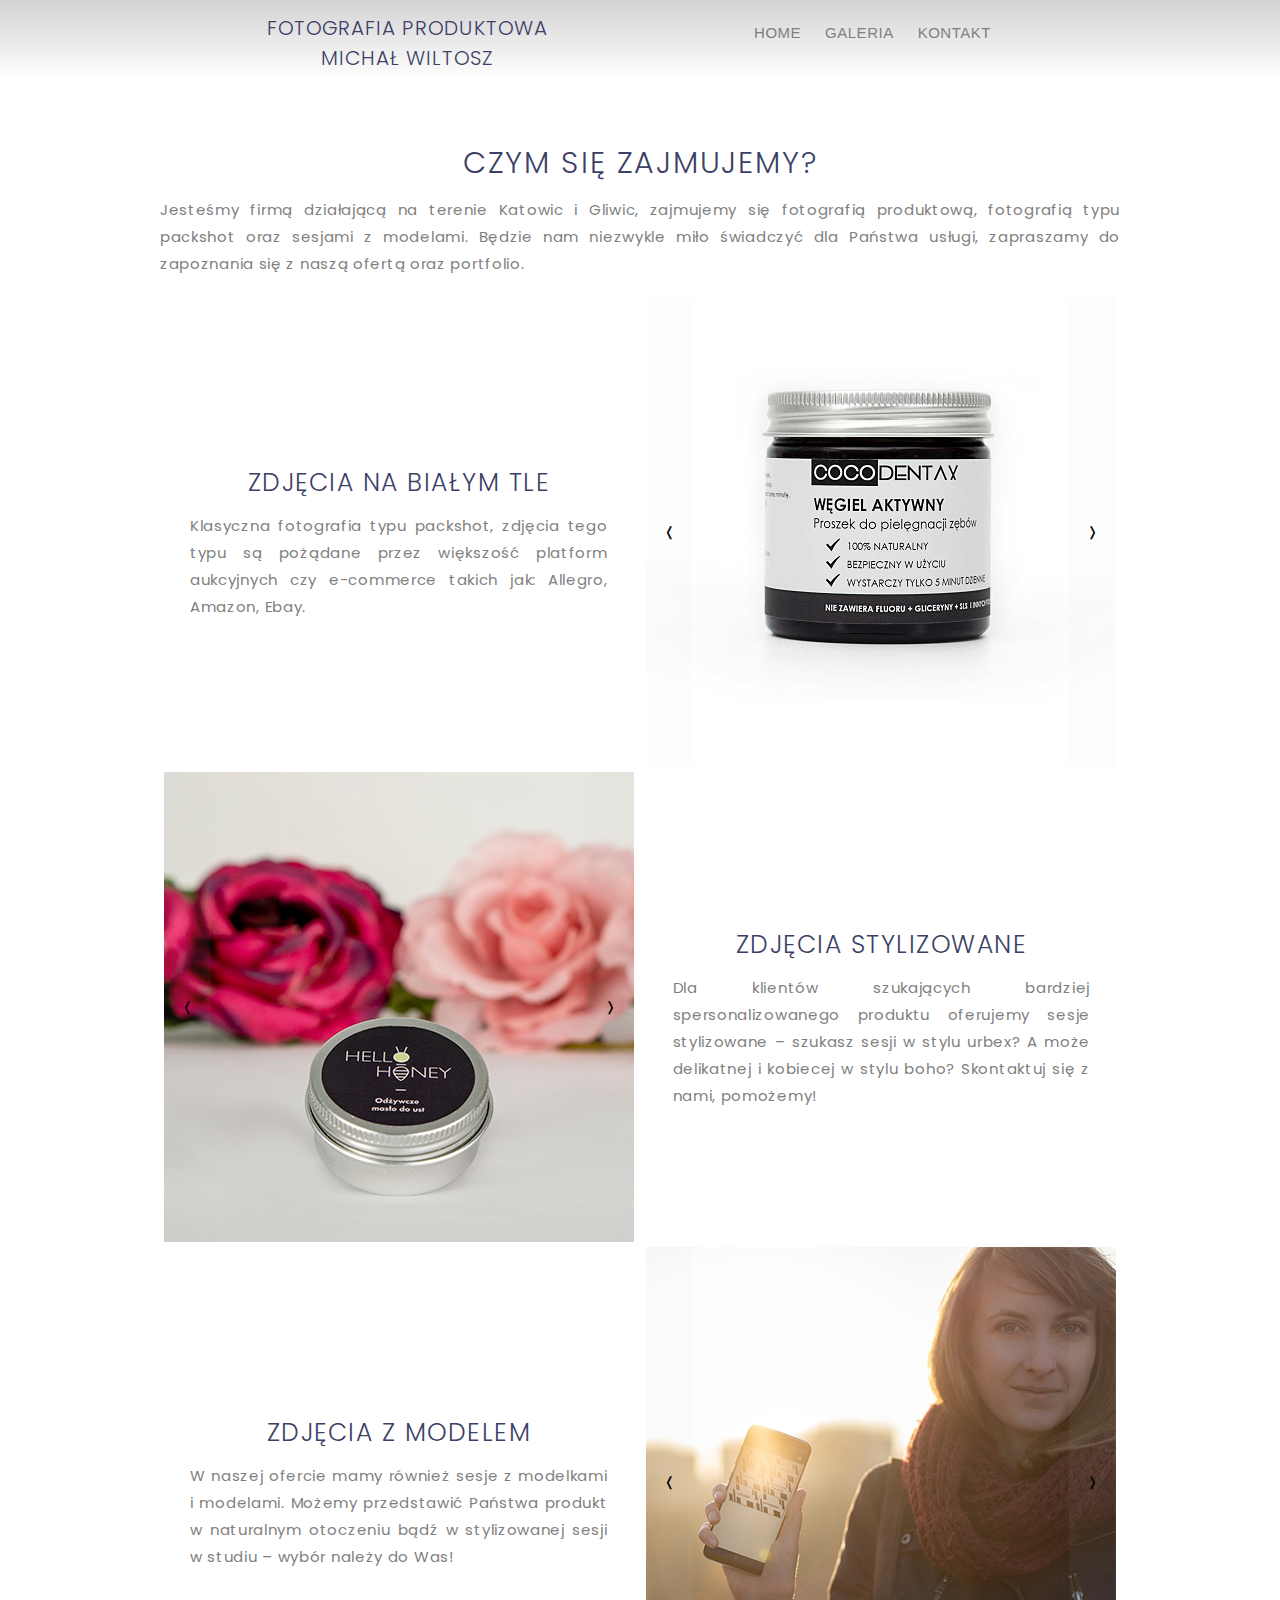
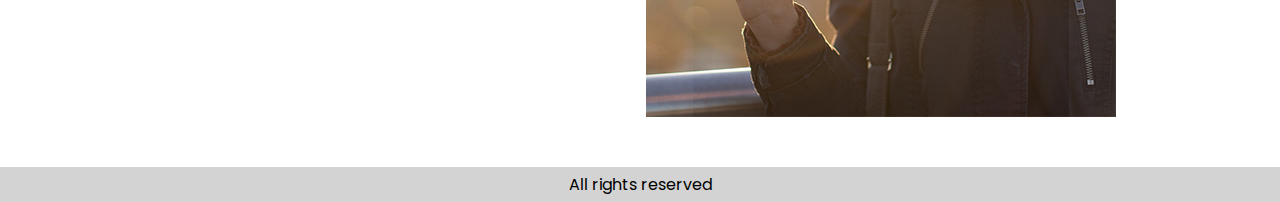
==== index.html @ 12e39aac "added new file paths" ====
<!doctype html>
<html>
  <head>
    <!-- <meta charset="UTF-8" /> -->
    <title>Fotografia produktowa</title>
    <meta charset="UTF-8">
    <meta http-equiv="X-UA-Compatible" content="IE=edge">
    <meta name="viewport" content="width=device-width, initial-scale=1.0">
    <link rel="preconnect" href="https://fonts.gstatic.com">
    <link href="https://fonts.googleapis.com/css2?family=Poppins:wght@100;200;300&display=swap" rel="stylesheet">
    <link rel="stylesheet" href="style/style.css">
    <script src="JavaScript/insert_images.js"></script>
    <script src="JavaScript/animation.js"></script>
  </head>

  <body>
    <section class="top">
      <section class="grid_top">
        <header>
          <h1>Fotografia produktowa<br>Michał Wiltosz</h1>
        </header>

        <nav>
          <ul>
            <li><a href="index.html" class="preload" id="animation1">Home</a></li>
            <li><a href="gallery.html" class="preload" id="animation2">Galeria</a></li>
            <li><a href="contact.html" class="preload" id="animation3">Kontakt</a></li>
          </ul>
        </nav>
      </section>
    </section>

    <section class="wrapper">
      <section class="about_us">
        <h2>Czym się zajmujemy?</h2>
        <p>Jesteśmy firmą działającą na terenie Katowic i Gliwic, zajmujemy się fotografią produktową, fotografią typu packshot oraz sesjami z modelami. Będzie nam niezwykle miło świadczyć dla Państwa usługi, zapraszamy do zapoznania się z naszą ofertą oraz portfolio.</p>
      </section>

      <section class="grid">

        <div class="item1">
          <h3>zdjęcia na białym tle</h3>
          <p>Klasyczna fotografia typu packshot, zdjęcia tego typu są pożądane przez większość platform aukcyjnych czy e-commerce takich jak: Allegro, Amazon, Ebay.</p>
        </div>

        <div id="gallery_wrap1"  class="item2">
          <div id="gallery_white">
            <img src="assets/img1.jpg" alt="img1" onload="gallery('white')" id="images_white">
          </div>
          <button class="prev" onclick="prev('white')">&#10092</button>
          <button class="next" onclick="next('white')">&#10093</button>
        </div>

        <div  class="item3">
          <h3>zdjęcia stylizowane</h3>
          <p>Dla klientów szukających bardziej spersonalizowanego produktu oferujemy sesje stylizowane – szukasz sesji w stylu urbex? A może delikatnej i kobiecej w stylu boho? Skontaktuj się z nami, pomożemy!</p>
        </div>

        <div id="gallery_wrap2" class="item4">
          <div id="gallery_stylized">
            <img src="assets/img2.jpg" alt="img2" onload="gallery('stylized')" id="images_stylized">
          </div>
          <button class="prev" onclick="prev('stylized')">&#10092</button>
          <button class="next" onclick="next('stylized')">&#10093</button>
        </div>
      
        <div class="item5">
          <h3>zdjęcia z modelem</h3>
          <p>W naszej ofercie mamy również sesje z modelkami i modelami. Możemy przedstawić Państwa produkt w naturalnym otoczeniu bądź w stylizowanej sesji w studiu – wybór należy do Was!</p>
        </div>

        <div id="gallery_wrap3" class="item6">
          <div id="gallery_model">
            <img src="assets/img3.jpg" alt="img3" onload="gallery('model')" id="images_model">
          </div>
          <button class="prev" onclick="prev('model')">&#10092</button>
          <button class="next" onclick="next('model')">&#10093</button>
        </div>

      </section>
  </section>
    <footer>
			<p>All rights reserved</p>
		</footer>
    <script src="JavaScript/gallery.js"></script>
  </body>

</html>
---- style/style.css ----
* {
  font-family: 'Poppins', sans-serif;
  box-sizing: border-box;
  padding: 0;
  margin: 0;
}

/* TOP WITH NAVIGATION */

a.preload {
animation-duration: 0s !important;
-webkit-animation-duration: 0s !important;
transition:background-color 0s, opacity 0s, color 0s, width 0s, height 0s, padding 0s, margin 0s !important;}

body {
  width: 100%;
}

.top {
  background-image: linear-gradient(lightgrey, transparent 100%);
  height: 120px;
  width: 100%;
}

header {
  width: 100%;
}

header h1 {
  padding: 10px 20px 10px 20px;
  color: #3C3F66;
  text-transform: uppercase;
  letter-spacing: 1px;
  font-weight: 300;
  text-align: center;
}

nav ul {
  list-style-type: none;
  margin: auto;
  padding: 10px;
  text-align: center;
}

nav li {
  display: inline;
  padding: 0 10px;
  }

nav:hover {
  cursor: pointer;
}

nav a {
  text-decoration: none;
  font-size: 20px;
  font-family: "Arial";
  font-size: 15px;
  text-transform: uppercase;
  letter-spacing: 0.5px;
  color: grey;
}

nav a:hover {
  color: #3C3F66;
  border-bottom: 2px solid rgb(179, 175, 182);
  /*transition: border-bottom .5s ease;*/
  animation: nav_animation 0.5s ease;

}

a {
  animation: nav_animation_reverse 0.5s ease;
}

@keyframes nav_animation {
  from {border-bottom: solid 2px rgba(179, 175, 182, 0);
        padding-bottom: 5px;
  }
  to {border-bottom: solid 2px rgba(179, 175, 182, 1);
      padding-bottom: 0px;
  }
}

@keyframes nav_animation_reverse {
  from {border-bottom: solid 2px rgba(179, 175, 182, 1);
        padding-bottom: 0px;
  }
  to {border-bottom: solid 2px rgba(179, 175, 182, 0);
      padding-bottom: 5px;
  }
}

/* CONTENT */

/* OPISY */

.wrapper {
  width: 95vw;
  margin: auto;
}

section.about_us {
  width: 100%;
  padding-bottom: 20px;
  margin-top: 0px;
}

section.about_us h2 {
  font-size: 20px;
  font-weight: 300;
  color: #3C3F66;
  text-transform: uppercase;
  letter-spacing: 1.5px;
  text-align: center;
  padding-top: 20px;
}

section.about_us p,
section.grid p {
  font-size: 13px;
  color: grey;
  text-align: center;
  padding: 0;
  margin: auto;
  width: 100%;
  letter-spacing: 0.7px;
  line-height: 1.8;
  vertical-align: middle;
}

.grid {
  display: grid;
  grid-template-columns: 1fr;
  grid-gap: 5px 5px;
  margin: auto;
}

section.grid h3 {
  font-size: 20px;
  font-weight: 300;
  color: #3C3F66;
  text-transform: uppercase;
  letter-spacing: 1.5px;
  text-align: center;
  margin: 0;
  padding: 20px 0 10px 0;
}



/* ZDJECIA */


section.grid img {
  max-width: 100%;
  display: block;
  margin: auto;
}


#gallery_wrap1,
#gallery_wrap2,
#gallery_wrap3 {
  position: relative;
}

/* #buttons1,
#buttons2,
#buttons3 {
  position: absolute;
  top: 0;
  left: 0;
} */

/* nie ma takiej klasy */
/* .buttons {
  position: absolute;
  height: 363.83px;
} */

/* .prev, .next {
  display: block;
  position: absolute;
  top:185px;
  cursor: pointer;
  width: 30px;
  height: 50px;
  margin: auto;
  text-align: center;
  padding-top: 30px;
  transition: background-color 0.6s ease;
} */
.prev, .next {
  position: absolute;
  height: 100%;
  width: 10%;
  top: 0;
  cursor: pointer;
  border: none;
  background-color: rgba(225, 225, 208, 0.05);
  transition: 0.6s ease;
  
}

.next {
  right: 0;
}

.prev {
  left: 0;
}

.prev:hover, .next:hover {
  background-color: rgba(225, 225, 208, 0.5);
}

footer {
  height: 35px;
  margin-top:50px;
  text-align: center;
  background-color: lightgrey;
}

footer p {
  padding-top: 5px;
}



/* ---media queries--- */


@media (min-width: 540px) {
  
  header h1 {
    font-size: 20px;
  }
  
  .wrapper {
    width: 85vw;
  }

}

@media (min-width: 768px) {

 section.about_us h2 {
   margin-bottom: 10px;
 }

}


@media (min-width: 992px) {

  .top {
    height: 80px;
  }

  .grid_top {
    margin: auto;
    display: grid;
    grid-template-columns: 450px 450px;
    max-width: 915px;
    grid-column-gap: 15px;
    padding-top: 10px;
  }

  .top h1 {
    padding: 3px 0 10px;
  }


  .wrapper {
    width: 75vw;
  }

  section.about_us {
    margin-top: -20px;
  }

  section.about_us h2 {
    font-size: 30px;
    margin-top: 60px;
    letter-spacing: 2px;
  }

  section.about_us p,
  section.grid p {
    font-size: 15px;
    text-align: justify;
  }

  .item1 {grid-area: one; }
  .item2 {grid-area: two; }
  .item3 {grid-area: three; }
  .item4 {grid-area: four; }
  .item5 {grid-area: five; }
  .item6 {grid-area: six; }

  .grid {
    grid-template-areas: 
    'one two'
    'four three'
    'five six';
    display: grid;
    grid-template-columns: 1fr 1fr;
    grid-gap: 5px 5px;
  }

  section.grid h3 {
    font-size: 25px;
  }

  div {
    margin: auto;
  }

  .item1, .item3, .item5 {
    padding: 30px;
  }
}

/* key frames */
@keyframes animation {
  from {opacity: 1;}
  to {opacity: 0;}
}

.animation {
  animation: animation 5s; /*oryginalnie 1.5s*/
  opacity: 0;
}

@keyframes animation2 {
  from {opacity: 0;}
  to {opacity: 1;}
}

.animation2 {
  animation: animation2 5s;/*oryginalnie 2s*/
}

#remove {
  position: absolute;
  top: 0;
  left: 0;
}
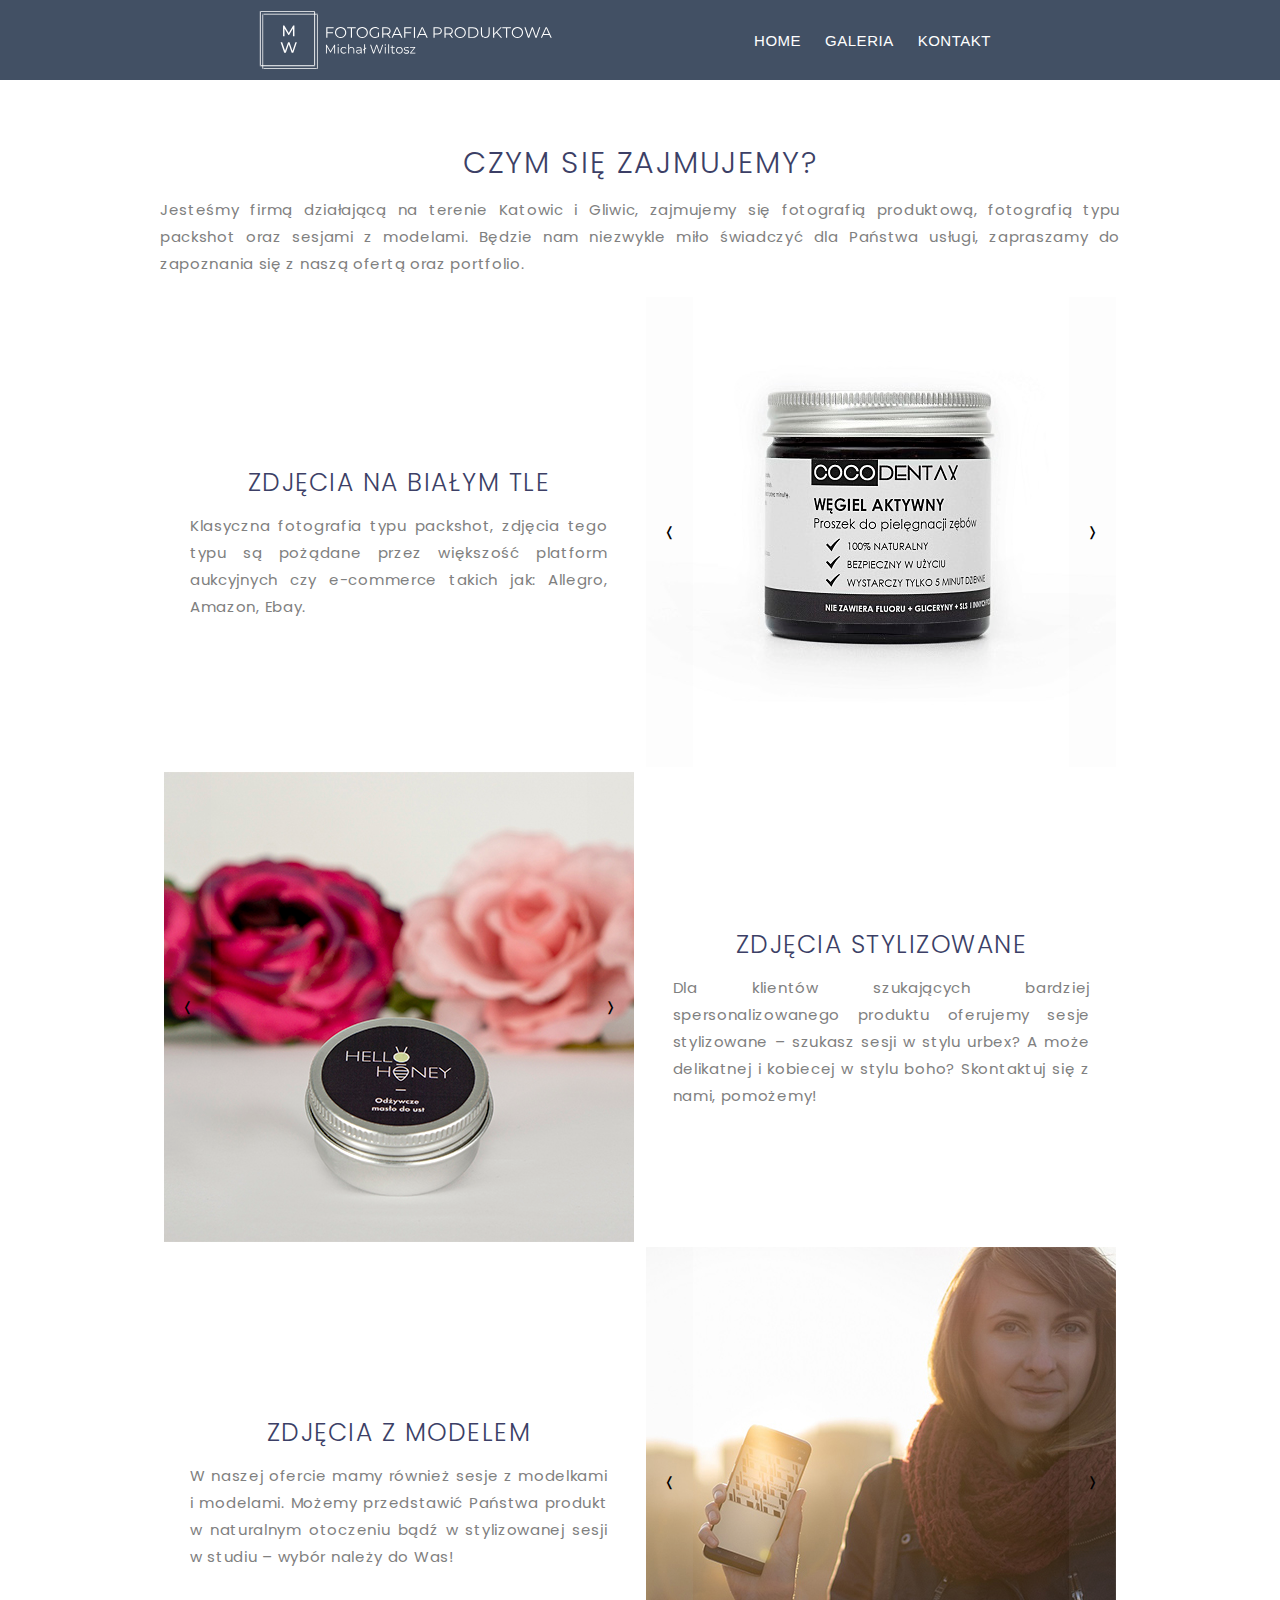
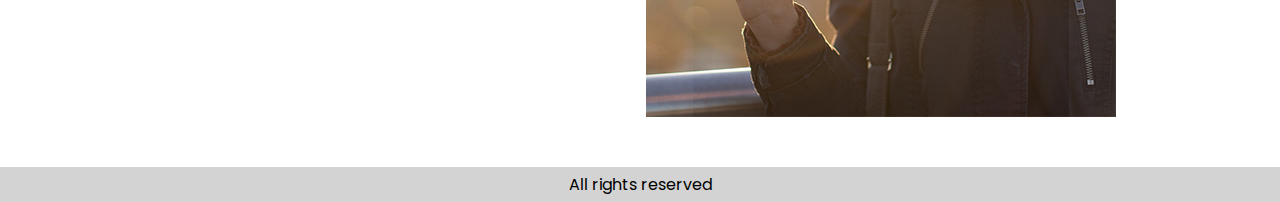
==== commit 3a9563d3: "added new navigation styles with logo" ====
--- a/index.html
+++ b/index.html
@@ -8,7 +8,10 @@
     <meta name="viewport" content="width=device-width, initial-scale=1.0">
     <link rel="preconnect" href="https://fonts.gstatic.com">
     <link href="https://fonts.googleapis.com/css2?family=Poppins:wght@100;200;300&display=swap" rel="stylesheet">
+    
     <link rel="stylesheet" href="style/style.css">
+    <link rel="stylesheet" href="style/navigation.css">
+
     <script src="JavaScript/insert_images.js"></script>
     <script src="JavaScript/animation.js"></script>
   </head>
@@ -17,7 +20,7 @@
     <section class="top">
       <section class="grid_top">
         <header>
-          <h1>Fotografia produktowa<br>Michał Wiltosz</h1>
+          <img src="assets/logo/logo2.svg" alt="logo">
         </header>
 
         <nav>
@@ -45,7 +48,7 @@
 
         <div id="gallery_wrap1"  class="item2">
           <div id="gallery_white">
-            <img src="assets/img1.jpg" alt="img1" onload="gallery('white')" id="images_white">
+            <img src="assets/home/white/img1.jpg" alt="img1" onload="gallery('white')" id="images_white">
           </div>
           <button class="prev" onclick="prev('white')">&#10092</button>
           <button class="next" onclick="next('white')">&#10093</button>
@@ -58,7 +61,7 @@
 
         <div id="gallery_wrap2" class="item4">
           <div id="gallery_stylized">
-            <img src="assets/img2.jpg" alt="img2" onload="gallery('stylized')" id="images_stylized">
+            <img src="assets/home/stylized/img1.jpg" alt="img2" onload="gallery('stylized')" id="images_stylized">
           </div>
           <button class="prev" onclick="prev('stylized')">&#10092</button>
           <button class="next" onclick="next('stylized')">&#10093</button>
@@ -71,7 +74,7 @@
 
         <div id="gallery_wrap3" class="item6">
           <div id="gallery_model">
-            <img src="assets/img3.jpg" alt="img3" onload="gallery('model')" id="images_model">
+            <img src="assets/home/model/img1.jpg" alt="img3" onload="gallery('model')" id="images_model">
           </div>
           <button class="prev" onclick="prev('model')">&#10092</button>
           <button class="next" onclick="next('model')">&#10093</button>
--- a/style/style.css
+++ b/style/style.css
@@ -5,90 +5,8 @@
   margin: 0;
 }
 
-/* TOP WITH NAVIGATION */
-
-a.preload {
-animation-duration: 0s !important;
--webkit-animation-duration: 0s !important;
-transition:background-color 0s, opacity 0s, color 0s, width 0s, height 0s, padding 0s, margin 0s !important;}
-
 body {
   width: 100%;
-}
-
-.top {
-  background-image: linear-gradient(lightgrey, transparent 100%);
-  height: 120px;
-  width: 100%;
-}
-
-header {
-  width: 100%;
-}
-
-header h1 {
-  padding: 10px 20px 10px 20px;
-  color: #3C3F66;
-  text-transform: uppercase;
-  letter-spacing: 1px;
-  font-weight: 300;
-  text-align: center;
-}
-
-nav ul {
-  list-style-type: none;
-  margin: auto;
-  padding: 10px;
-  text-align: center;
-}
-
-nav li {
-  display: inline;
-  padding: 0 10px;
-  }
-
-nav:hover {
-  cursor: pointer;
-}
-
-nav a {
-  text-decoration: none;
-  font-size: 20px;
-  font-family: "Arial";
-  font-size: 15px;
-  text-transform: uppercase;
-  letter-spacing: 0.5px;
-  color: grey;
-}
-
-nav a:hover {
-  color: #3C3F66;
-  border-bottom: 2px solid rgb(179, 175, 182);
-  /*transition: border-bottom .5s ease;*/
-  animation: nav_animation 0.5s ease;
-
-}
-
-a {
-  animation: nav_animation_reverse 0.5s ease;
-}
-
-@keyframes nav_animation {
-  from {border-bottom: solid 2px rgba(179, 175, 182, 0);
-        padding-bottom: 5px;
-  }
-  to {border-bottom: solid 2px rgba(179, 175, 182, 1);
-      padding-bottom: 0px;
-  }
-}
-
-@keyframes nav_animation_reverse {
-  from {border-bottom: solid 2px rgba(179, 175, 182, 1);
-        padding-bottom: 0px;
-  }
-  to {border-bottom: solid 2px rgba(179, 175, 182, 0);
-      padding-bottom: 5px;
-  }
 }
 
 /* CONTENT */
@@ -165,32 +83,6 @@
   position: relative;
 }
 
-/* #buttons1,
-#buttons2,
-#buttons3 {
-  position: absolute;
-  top: 0;
-  left: 0;
-} */
-
-/* nie ma takiej klasy */
-/* .buttons {
-  position: absolute;
-  height: 363.83px;
-} */
-
-/* .prev, .next {
-  display: block;
-  position: absolute;
-  top:185px;
-  cursor: pointer;
-  width: 30px;
-  height: 50px;
-  margin: auto;
-  text-align: center;
-  padding-top: 30px;
-  transition: background-color 0.6s ease;
-} */
 .prev, .next {
   position: absolute;
   height: 100%;
@@ -233,19 +125,16 @@
 
 @media (min-width: 540px) {
   
-  header h1 {
-    font-size: 20px;
-  }
-  
   .wrapper {
     width: 85vw;
   }
 
+
 }
 
 @media (min-width: 768px) {
 
- section.about_us h2 {
+  section.about_us h2 {
    margin-bottom: 10px;
  }
 
@@ -253,24 +142,6 @@
 
 
 @media (min-width: 992px) {
-
-  .top {
-    height: 80px;
-  }
-
-  .grid_top {
-    margin: auto;
-    display: grid;
-    grid-template-columns: 450px 450px;
-    max-width: 915px;
-    grid-column-gap: 15px;
-    padding-top: 10px;
-  }
-
-  .top h1 {
-    padding: 3px 0 10px;
-  }
-
 
   .wrapper {
     width: 75vw;
@@ -322,25 +193,6 @@
   }
 }
 
-/* key frames */
-@keyframes animation {
-  from {opacity: 1;}
-  to {opacity: 0;}
-}
-
-.animation {
-  animation: animation 5s; /*oryginalnie 1.5s*/
-  opacity: 0;
-}
-
-@keyframes animation2 {
-  from {opacity: 0;}
-  to {opacity: 1;}
-}
-
-.animation2 {
-  animation: animation2 5s;/*oryginalnie 2s*/
-}
 
 #remove {
   position: absolute;
--- a/style/navigation.css
+++ b/style/navigation.css
@@ -0,0 +1,149 @@
+a.preload {
+    animation-duration: 0s !important;
+    -webkit-animation-duration: 0s !important;
+    transition:background-color 0s, opacity 0s, color 0s, width 0s, height 0s, padding 0s, margin 0s !important;}
+
+.top {
+    background-color: rgb(66, 80, 100);
+    width: 100%;
+    color: white;
+}
+
+header {
+    width: 100%;    
+}
+
+header img {
+    width: 80%;
+    max-width: 300px;
+    display: block;
+    margin: auto;
+    padding-top: 10px;
+}
+
+header h1 {
+    padding: 10px 20px 10px 20px;
+    color: #3C3F66;
+    text-transform: uppercase;
+    letter-spacing: 1px;
+    font-weight: 300;
+    text-align: center;
+}
+
+nav ul {
+    list-style-type: none;
+    margin: auto;
+    padding: 10px;
+    text-align: center;
+}
+
+nav li {
+    display: inline;
+    padding: 0 10px;
+}
+
+nav:hover {
+    cursor: pointer;
+}
+
+nav a {
+    text-decoration: none;
+    font-size: 20px;
+    font-family: "Arial";
+    font-size: 15px;
+    text-transform: uppercase;
+    letter-spacing: 0.5px;
+    color: white;
+}
+
+nav a:hover {
+    color: rgb(255, 255, 255, 0.8);
+    border-bottom: 2px solid rgb(179, 175, 182);
+    animation: nav_animation 0.5s ease;
+}
+
+a {
+    animation: nav_animation_reverse 0.5s ease;
+}
+
+@keyframes nav_animation {
+    from {border-bottom: solid 2px rgba(179, 175, 182, 0);
+    padding-bottom: 5px;
+    }
+    to {border-bottom: solid 2px rgba(179, 175, 182, 1);
+    padding-bottom: 0px;
+    }
+}
+
+@keyframes nav_animation_reverse {
+    from {border-bottom: solid 2px rgba(179, 175, 182, 1);
+    padding-bottom: 0px;
+    }
+    to {border-bottom: solid 2px rgba(179, 175, 182, 0);
+    padding-bottom: 5px;
+    }
+}
+
+@media (min-width: 540px) {
+
+    header h1 {
+        font-size: 20px;
+    }      
+}
+
+@media (min-width: 768px) {
+
+    .grid_top {
+        margin: auto;
+        padding-bottom: 10px;
+        display: grid;
+        grid-template-columns: 1fr 1fr;
+        max-width: 915px;
+        grid-column-gap: 15px;
+        padding-top: 10px;
+        align-items: center;
+        justify-items: center;
+    }
+
+    header img {
+        padding-top: 0;
+    }
+}
+
+@media (min-width: 992px) {
+
+    .top {
+        height: 80px;
+    }
+
+    .grid_top {
+        max-width: 915px;
+        padding-top: 10px;
+    }
+
+    .top h1 {
+        padding: 3px 0 10px;
+    }
+
+}
+
+/* key frames */
+
+@keyframes animation {
+    from {opacity: 1;}
+    to {opacity: 0;}
+  }
+  
+.animation {
+    animation: animation 5s; /*oryginalnie 1.5s*/
+    opacity: 0;
+}
+  
+@keyframes animation2 {
+    from {opacity: 0;}
+    to {opacity: 1;}
+}
+  
+.animation2 {
+    animation: animation2 5s;/*oryginalnie 2s*/
+}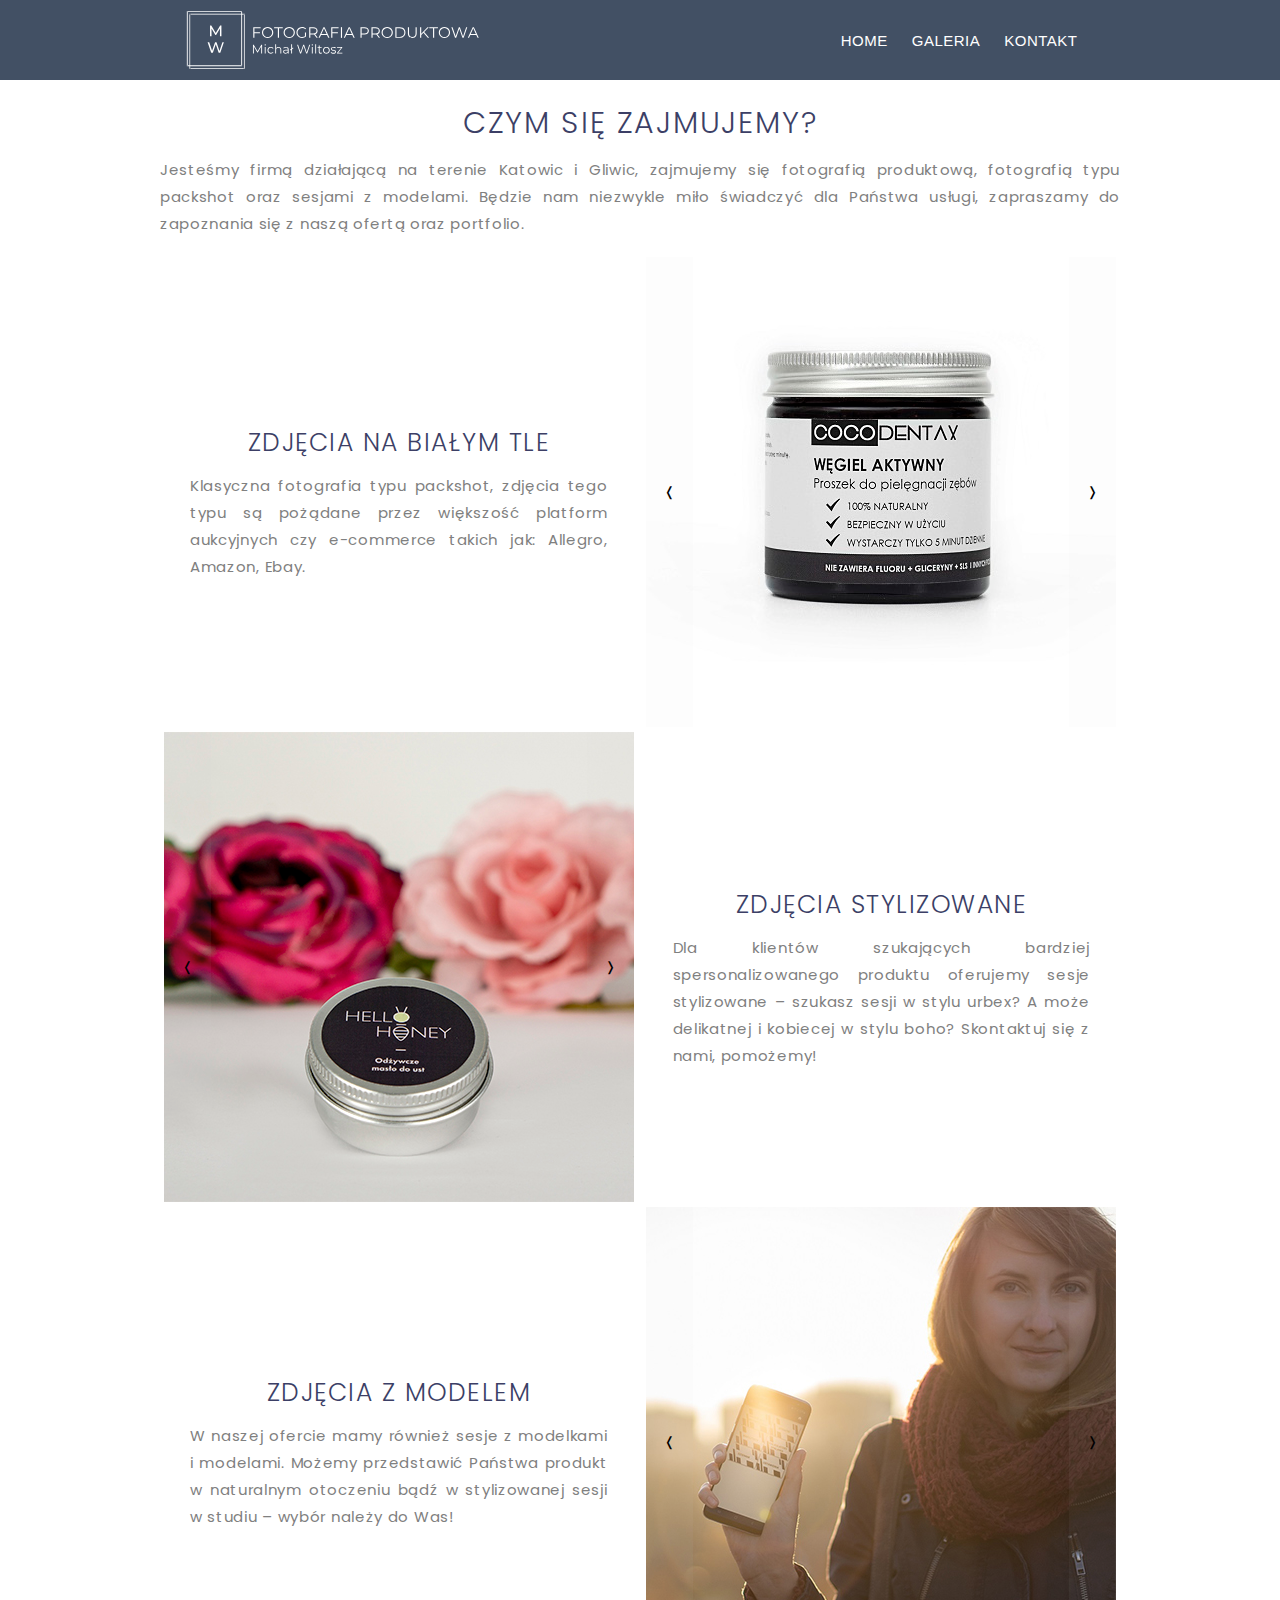
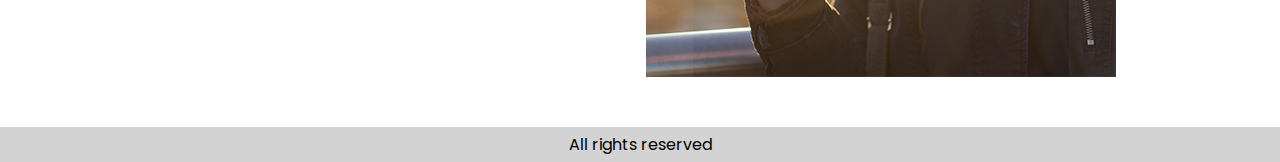
==== commit ecced65a: "added changes to heaer and navigation" ====
--- a/index.html
+++ b/index.html
@@ -20,7 +20,7 @@
     <section class="top">
       <section class="grid_top">
         <header>
-          <img src="assets/logo/logo2.svg" alt="logo">
+          <a href="index.html"><img src="assets/logo/logo2.svg" alt="logo"></a>
         </header>
 
         <nav>
--- a/style/style.css
+++ b/style/style.css
@@ -14,8 +14,8 @@
 /* OPISY */
 
 .wrapper {
+  margin: 100px auto 0;
   width: 95vw;
-  margin: auto;
 }
 
 section.about_us {
--- a/style/navigation.css
+++ b/style/navigation.css
@@ -4,6 +4,10 @@
     transition:background-color 0s, opacity 0s, color 0s, width 0s, height 0s, padding 0s, margin 0s !important;}
 
 .top {
+    position: fixed;
+    left: 0;
+    top: 0;
+    z-index: 1;
     background-color: rgb(66, 80, 100);
     width: 100%;
     color: white;
@@ -117,8 +121,16 @@
     }
 
     .grid_top {
-        max-width: 915px;
+        width: 75vw;
         padding-top: 10px;
+    }
+
+    header img {
+        margin-left: 2px;
+    }
+
+    nav {
+        justify-self: end;
     }
 
     .top h1 {
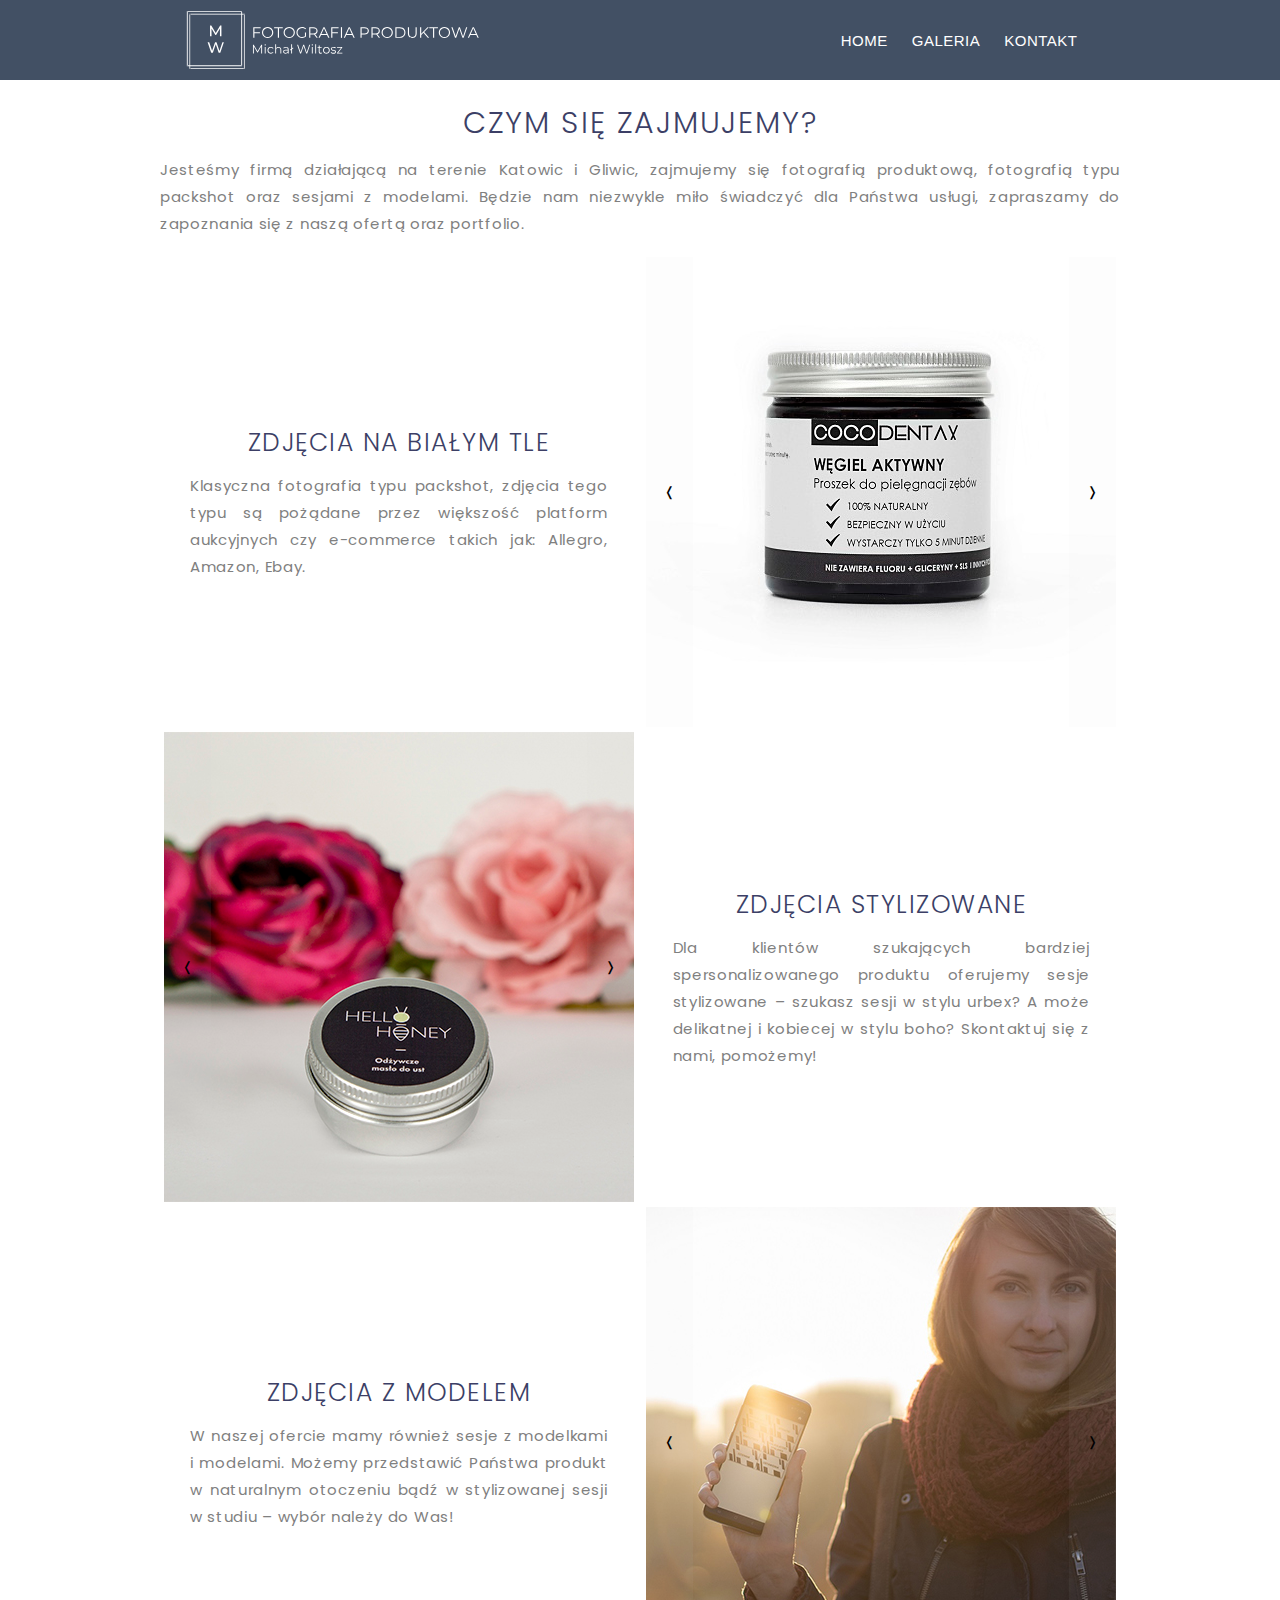
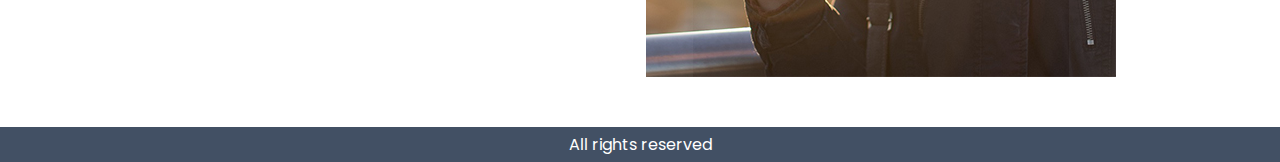
==== commit a47dcf6c: "added same footer styles to all pages" ====
--- a/index.html
+++ b/index.html
@@ -11,6 +11,7 @@
     
     <link rel="stylesheet" href="style/style.css">
     <link rel="stylesheet" href="style/navigation.css">
+    <link rel="stylesheet" href="style/footer.css">
 
     <script src="JavaScript/insert_images.js"></script>
     <script src="JavaScript/animation.js"></script>
--- a/style/style.css
+++ b/style/style.css
@@ -107,18 +107,6 @@
   background-color: rgba(225, 225, 208, 0.5);
 }
 
-footer {
-  height: 35px;
-  margin-top:50px;
-  text-align: center;
-  background-color: lightgrey;
-}
-
-footer p {
-  padding-top: 5px;
-}
-
-
 
 /* ---media queries--- */
 
--- a/style/footer.css
+++ b/style/footer.css
@@ -0,0 +1,11 @@
+footer {
+    height: 35px;
+    margin-top:50px;
+    text-align: center;
+    background-color: rgb(66, 80, 100);
+    color: white;
+  }
+
+footer p {
+    padding-top: 5px;
+  }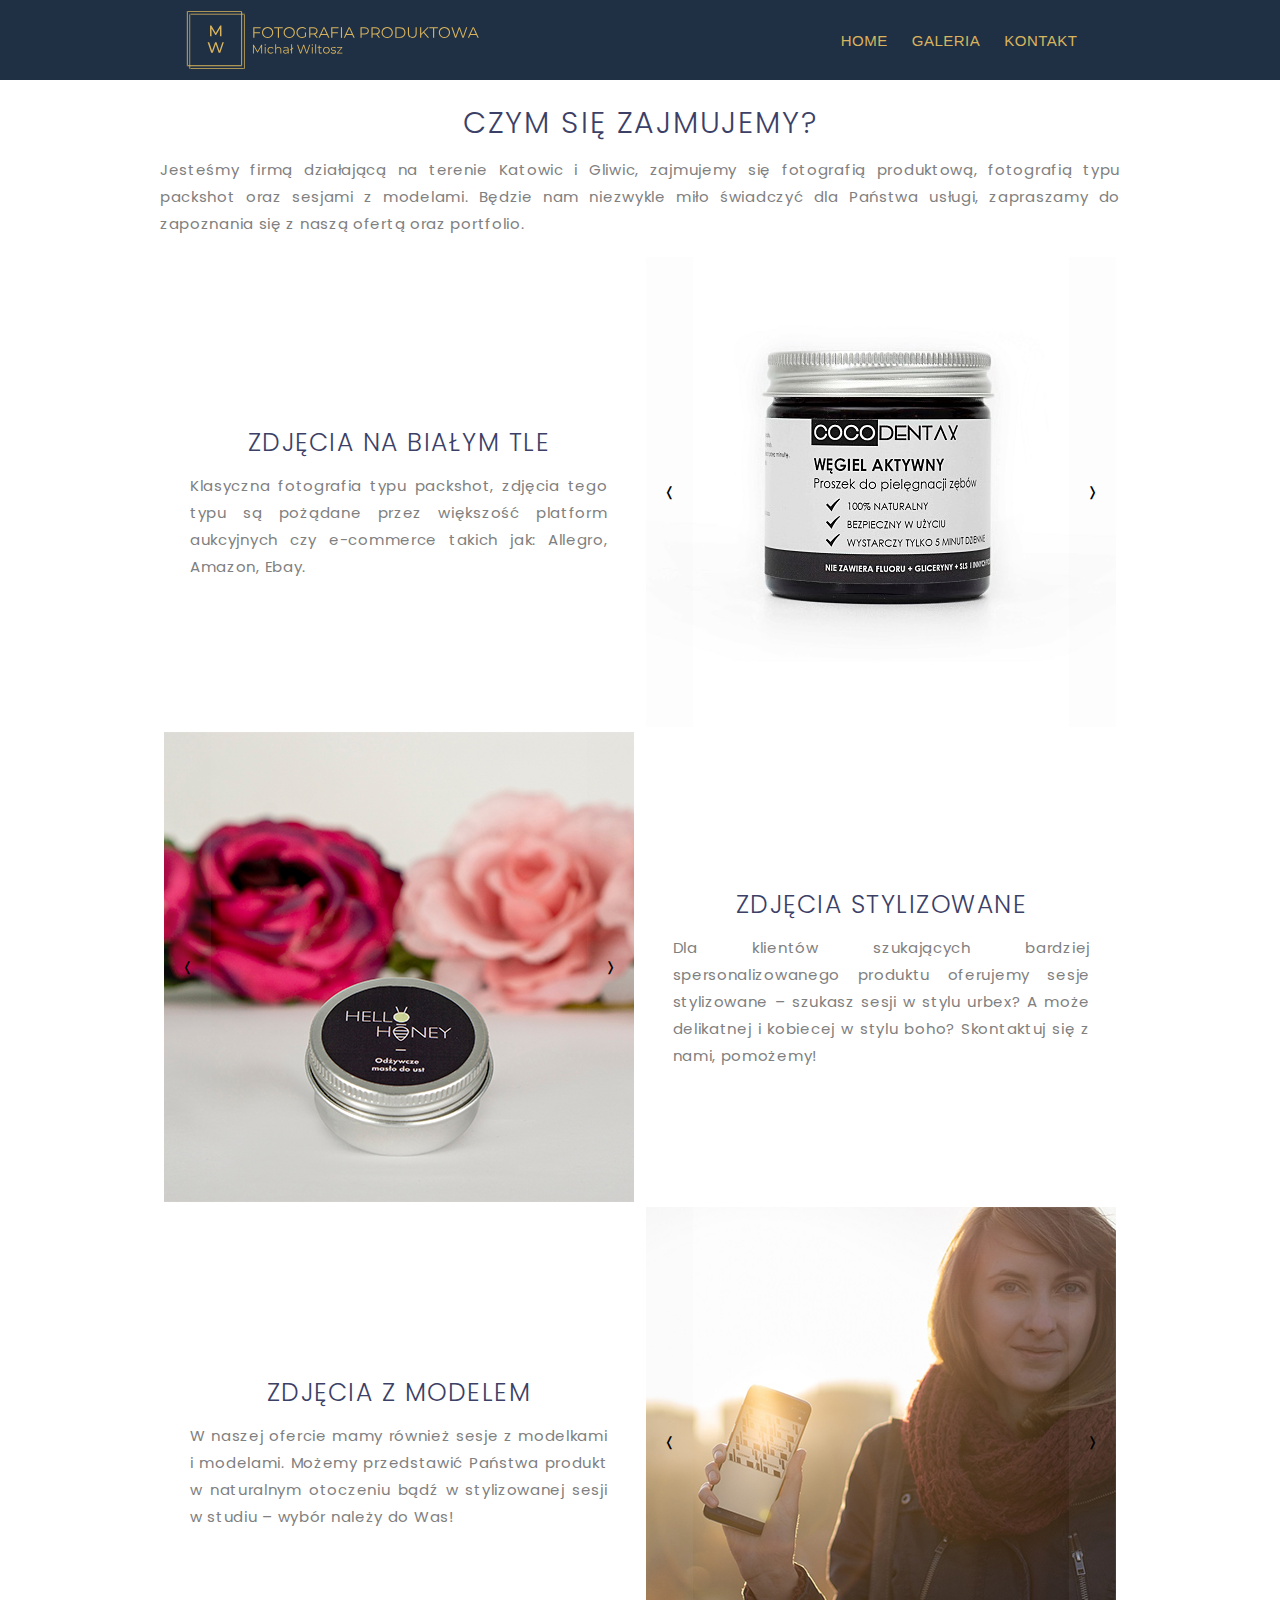
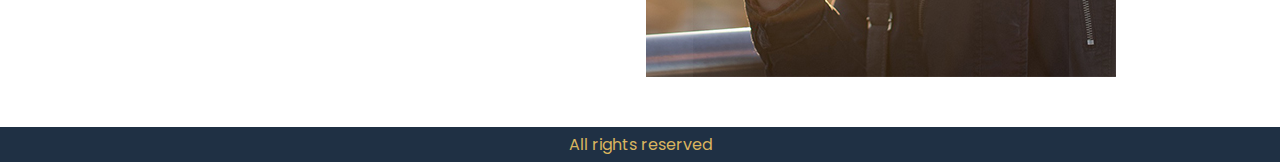
==== commit ca3e7a49: "added new colors to nav and footer" ====
--- a/index.html
+++ b/index.html
@@ -21,7 +21,7 @@
     <section class="top">
       <section class="grid_top">
         <header>
-          <a href="index.html"><img src="assets/logo/logo2.svg" alt="logo"></a>
+          <a href="index.html"><img src="assets/logo/logo_gold.svg" alt="logo"></a>
         </header>
 
         <nav>
--- a/style/navigation.css
+++ b/style/navigation.css
@@ -8,9 +8,9 @@
     left: 0;
     top: 0;
     z-index: 1;
-    background-color: rgb(66, 80, 100);
+    background-color: #1F3044;
     width: 100%;
-    color: white;
+    color: #D9B45E;
 }
 
 header {
@@ -57,12 +57,12 @@
     font-size: 15px;
     text-transform: uppercase;
     letter-spacing: 0.5px;
-    color: white;
+    color: #d9b45e;
 }
 
 nav a:hover {
-    color: rgb(255, 255, 255, 0.8);
-    border-bottom: 2px solid rgb(179, 175, 182);
+    color: #d9b45ea4;
+    border-bottom: 2px solid rgba(217, 180, 94, .8);
     animation: nav_animation 0.5s ease;
 }
 
@@ -71,19 +71,19 @@
 }
 
 @keyframes nav_animation {
-    from {border-bottom: solid 2px rgba(179, 175, 182, 0);
+    from {border-bottom: solid 2px rgba(217, 180, 94, 0);
     padding-bottom: 5px;
     }
-    to {border-bottom: solid 2px rgba(179, 175, 182, 1);
+    to {border-bottom: solid 2px rgba(217, 180, 94, .8);
     padding-bottom: 0px;
     }
 }
 
 @keyframes nav_animation_reverse {
-    from {border-bottom: solid 2px rgba(179, 175, 182, 1);
+    from {border-bottom: solid 2px rgba(217, 180, 94, .8);
     padding-bottom: 0px;
     }
-    to {border-bottom: solid 2px rgba(179, 175, 182, 0);
+    to {border-bottom: solid 2px rgba(217, 180, 94, 0);
     padding-bottom: 5px;
     }
 }
--- a/style/footer.css
+++ b/style/footer.css
@@ -2,8 +2,8 @@
     height: 35px;
     margin-top:50px;
     text-align: center;
-    background-color: rgb(66, 80, 100);
-    color: white;
+    background-color: #1F3044;
+    color: #d9b45e;;
   }
 
 footer p {
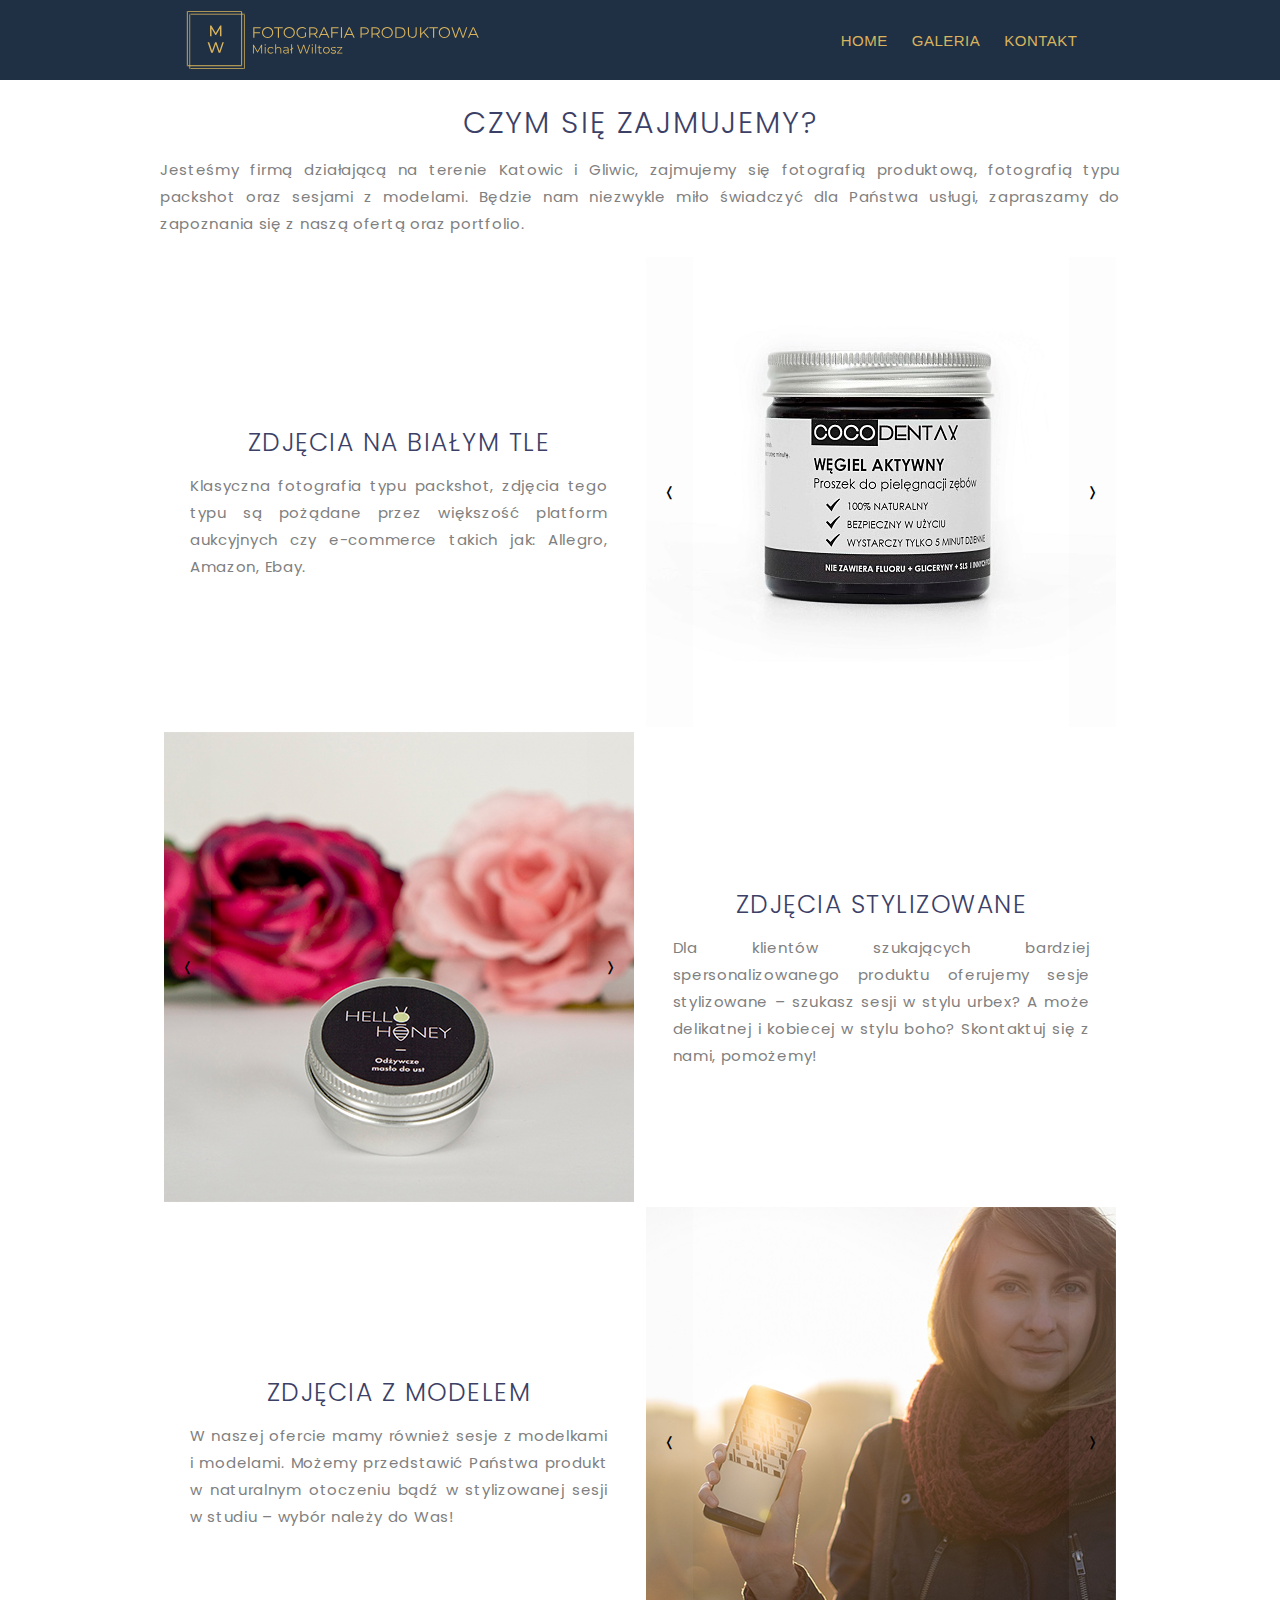
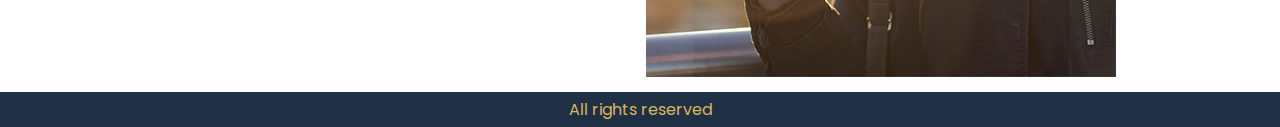
==== commit 2d8419f9: "fixed the footer issue" ====
--- a/index.html
+++ b/index.html
@@ -18,74 +18,78 @@
   </head>
 
   <body>
-    <section class="top">
-      <section class="grid_top">
-        <header>
-          <a href="index.html"><img src="assets/logo/logo_gold.svg" alt="logo"></a>
-        </header>
+    <div class="page-container">
+      <div class="content-wrapper">
+        <section class="top">
+          <section class="grid_top">
+            <header>
+              <a href="index.html"><img src="assets/logo/logo_gold.svg" alt="logo"></a>
+            </header>
 
-        <nav>
-          <ul>
-            <li><a href="index.html" class="preload" id="animation1">Home</a></li>
-            <li><a href="gallery.html" class="preload" id="animation2">Galeria</a></li>
-            <li><a href="contact.html" class="preload" id="animation3">Kontakt</a></li>
-          </ul>
-        </nav>
+            <nav>
+              <ul>
+                <li><a href="index.html" class="preload" id="animation1">Home</a></li>
+                <li><a href="gallery.html" class="preload" id="animation2">Galeria</a></li>
+                <li><a href="contact.html" class="preload" id="animation3">Kontakt</a></li>
+              </ul>
+            </nav>
+          </section>
+        </section>
+
+        <section class="wrapper">
+          <section class="about_us">
+            <h2>Czym się zajmujemy?</h2>
+            <p>Jesteśmy firmą działającą na terenie Katowic i Gliwic, zajmujemy się fotografią produktową, fotografią typu packshot oraz sesjami z modelami. Będzie nam niezwykle miło świadczyć dla Państwa usługi, zapraszamy do zapoznania się z naszą ofertą oraz portfolio.</p>
+          </section>
+
+        <section class="grid">
+
+          <div class="item1">
+            <h3>zdjęcia na białym tle</h3>
+            <p>Klasyczna fotografia typu packshot, zdjęcia tego typu są pożądane przez większość platform aukcyjnych czy e-commerce takich jak: Allegro, Amazon, Ebay.</p>
+          </div>
+
+          <div id="gallery_wrap1"  class="item2">
+            <div id="gallery_white">
+              <img src="assets/home/white/img1.jpg" alt="img1" onload="gallery('white')" id="images_white">
+            </div>
+            <button class="prev" onclick="prev('white')">&#10092</button>
+            <button class="next" onclick="next('white')">&#10093</button>
+          </div>
+
+          <div  class="item3">
+            <h3>zdjęcia stylizowane</h3>
+            <p>Dla klientów szukających bardziej spersonalizowanego produktu oferujemy sesje stylizowane – szukasz sesji w stylu urbex? A może delikatnej i kobiecej w stylu boho? Skontaktuj się z nami, pomożemy!</p>
+          </div>
+
+          <div id="gallery_wrap2" class="item4">
+            <div id="gallery_stylized">
+              <img src="assets/home/stylized/img1.jpg" alt="img2" onload="gallery('stylized')" id="images_stylized">
+            </div>
+            <button class="prev" onclick="prev('stylized')">&#10092</button>
+            <button class="next" onclick="next('stylized')">&#10093</button>
+          </div>
+        
+          <div class="item5">
+            <h3>zdjęcia z modelem</h3>
+            <p>W naszej ofercie mamy również sesje z modelkami i modelami. Możemy przedstawić Państwa produkt w naturalnym otoczeniu bądź w stylizowanej sesji w studiu – wybór należy do Was!</p>
+          </div>
+
+          <div id="gallery_wrap3" class="item6">
+            <div id="gallery_model">
+              <img src="assets/home/model/img1.jpg" alt="img3" onload="gallery('model')" id="images_model">
+            </div>
+            <button class="prev" onclick="prev('model')">&#10092</button>
+            <button class="next" onclick="next('model')">&#10093</button>
+          </div>
+
+        </section>
       </section>
-    </section>
-
-    <section class="wrapper">
-      <section class="about_us">
-        <h2>Czym się zajmujemy?</h2>
-        <p>Jesteśmy firmą działającą na terenie Katowic i Gliwic, zajmujemy się fotografią produktową, fotografią typu packshot oraz sesjami z modelami. Będzie nam niezwykle miło świadczyć dla Państwa usługi, zapraszamy do zapoznania się z naszą ofertą oraz portfolio.</p>
-      </section>
-
-      <section class="grid">
-
-        <div class="item1">
-          <h3>zdjęcia na białym tle</h3>
-          <p>Klasyczna fotografia typu packshot, zdjęcia tego typu są pożądane przez większość platform aukcyjnych czy e-commerce takich jak: Allegro, Amazon, Ebay.</p>
-        </div>
-
-        <div id="gallery_wrap1"  class="item2">
-          <div id="gallery_white">
-            <img src="assets/home/white/img1.jpg" alt="img1" onload="gallery('white')" id="images_white">
-          </div>
-          <button class="prev" onclick="prev('white')">&#10092</button>
-          <button class="next" onclick="next('white')">&#10093</button>
-        </div>
-
-        <div  class="item3">
-          <h3>zdjęcia stylizowane</h3>
-          <p>Dla klientów szukających bardziej spersonalizowanego produktu oferujemy sesje stylizowane – szukasz sesji w stylu urbex? A może delikatnej i kobiecej w stylu boho? Skontaktuj się z nami, pomożemy!</p>
-        </div>
-
-        <div id="gallery_wrap2" class="item4">
-          <div id="gallery_stylized">
-            <img src="assets/home/stylized/img1.jpg" alt="img2" onload="gallery('stylized')" id="images_stylized">
-          </div>
-          <button class="prev" onclick="prev('stylized')">&#10092</button>
-          <button class="next" onclick="next('stylized')">&#10093</button>
-        </div>
-      
-        <div class="item5">
-          <h3>zdjęcia z modelem</h3>
-          <p>W naszej ofercie mamy również sesje z modelkami i modelami. Możemy przedstawić Państwa produkt w naturalnym otoczeniu bądź w stylizowanej sesji w studiu – wybór należy do Was!</p>
-        </div>
-
-        <div id="gallery_wrap3" class="item6">
-          <div id="gallery_model">
-            <img src="assets/home/model/img1.jpg" alt="img3" onload="gallery('model')" id="images_model">
-          </div>
-          <button class="prev" onclick="prev('model')">&#10092</button>
-          <button class="next" onclick="next('model')">&#10093</button>
-        </div>
-
-      </section>
-  </section>
+    </div>  
     <footer>
 			<p>All rights reserved</p>
 		</footer>
+    </div>
     <script src="JavaScript/gallery.js"></script>
   </body>
 
--- a/style/footer.css
+++ b/style/footer.css
@@ -1,11 +1,23 @@
+div.page-container {
+  position: relative;
+  min-height: 100vh;
+}
+
+.content-wrapper {
+  padding-bottom: 50px;
+}
+
 footer {
-    height: 35px;
-    margin-top:50px;
-    text-align: center;
-    background-color: #1F3044;
-    color: #d9b45e;;
+  position: absolute;
+  bottom: 0;
+  height: 35px;
+  width: 100%;
+  margin-top:50px;
+  text-align: center;
+  background-color: #1F3044;
+  color: #d9b45e;;
   }
 
 footer p {
     padding-top: 5px;
-  }+}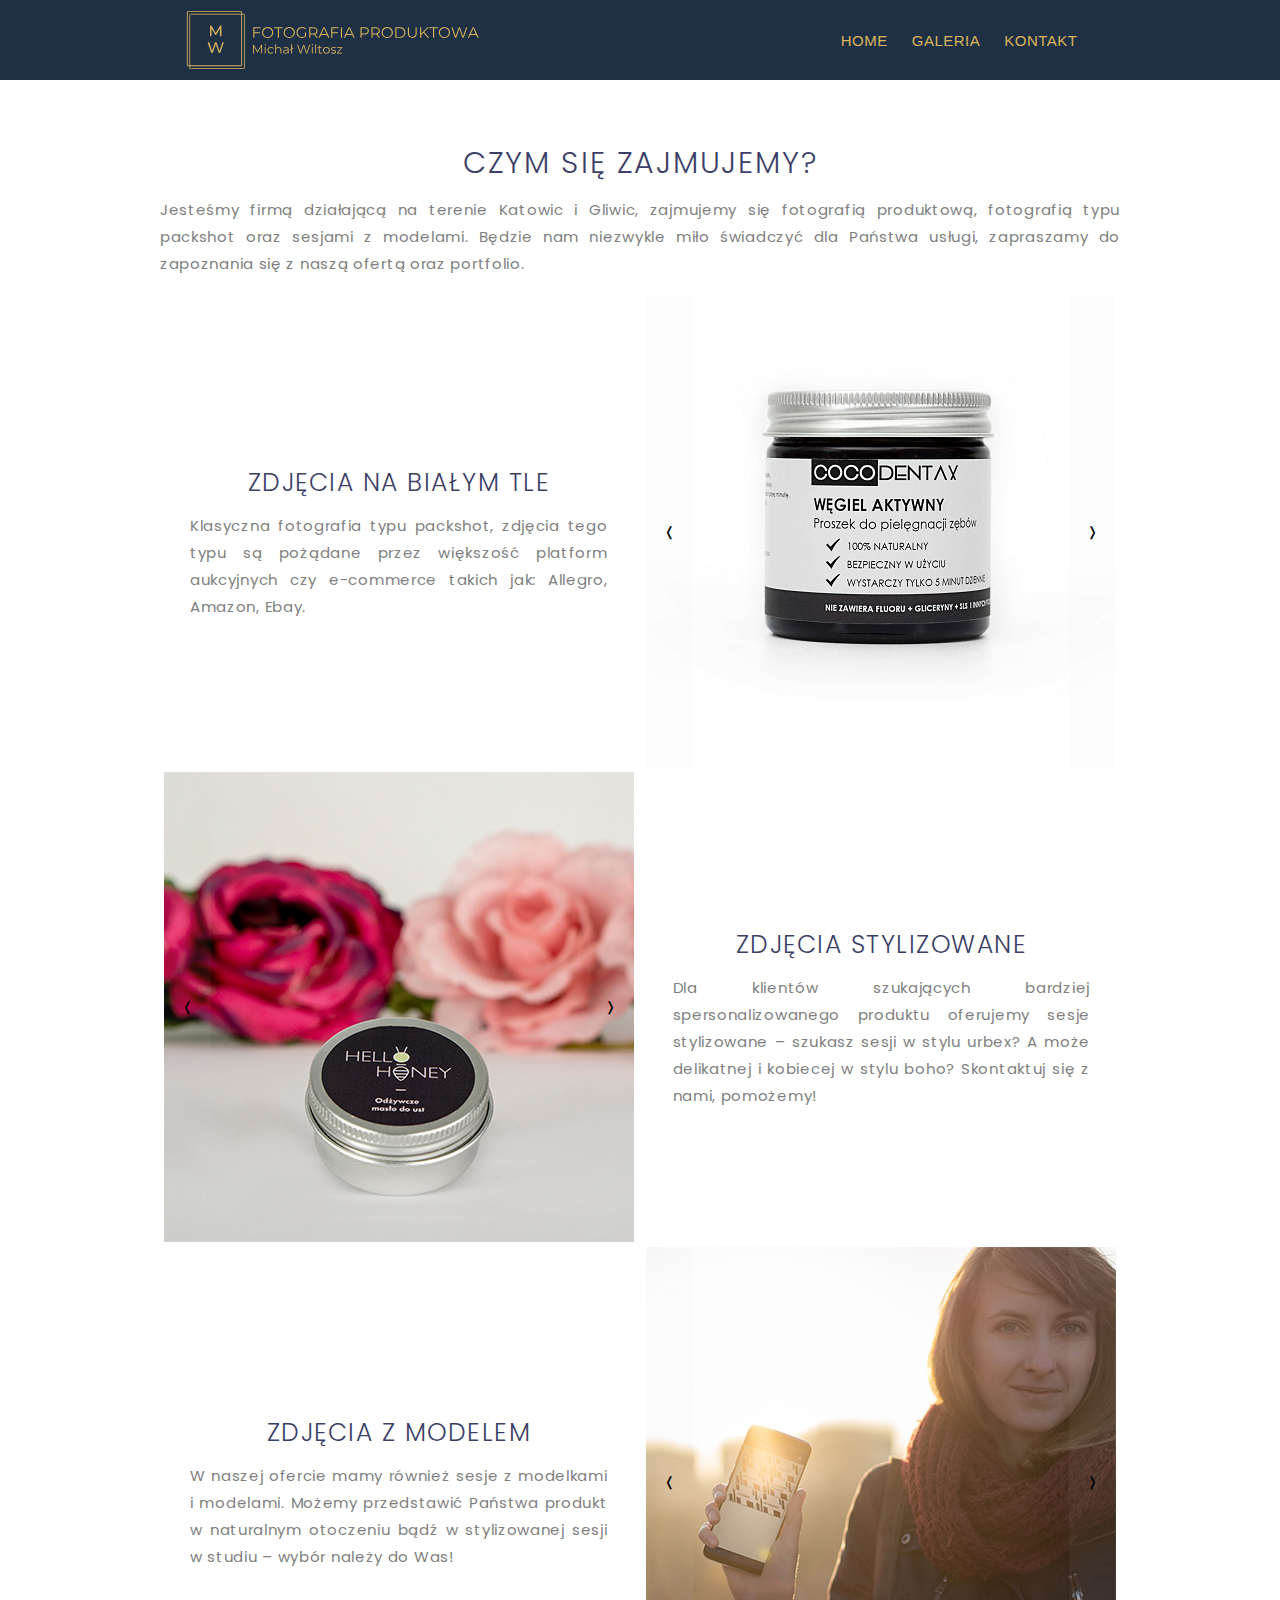
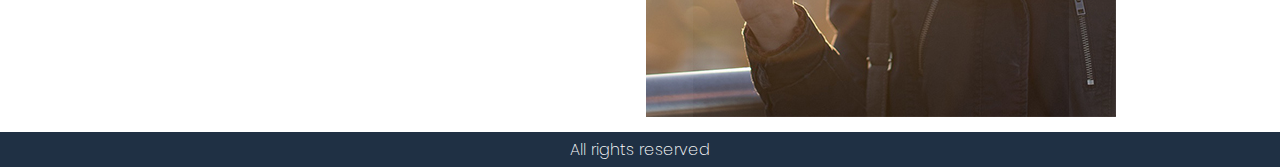
==== commit edd013e6: "added favicon on tab" ====
--- a/index.html
+++ b/index.html
@@ -3,6 +3,7 @@
   <head>
     <!-- <meta charset="UTF-8" /> -->
     <title>Fotografia produktowa</title>
+    <link rel="icon" href="assets/favicon/Logo złote małe.png">
     <meta charset="UTF-8">
     <meta http-equiv="X-UA-Compatible" content="IE=edge">
     <meta name="viewport" content="width=device-width, initial-scale=1.0">
--- a/style/style.css
+++ b/style/style.css
@@ -81,6 +81,8 @@
 #gallery_wrap2,
 #gallery_wrap3 {
   position: relative;
+  max-width: 470px;
+  margin: auto;
 }
 
 .prev, .next {
@@ -103,12 +105,20 @@
   left: 0;
 }
 
-.prev:hover, .next:hover {
+.prev:active, .next:active {
   background-color: rgba(225, 225, 208, 0.5);
 }
 
 
 /* ---media queries--- */
+
+
+/* hover tylko na notebookach */
+@media (hover: hover) and (pointer: fine) {
+  .prev:hover, .next:hover {
+    background-color: rgba(225, 225, 208, 0.5);
+  }
+}
 
 
 @media (min-width: 540px) {
@@ -117,7 +127,6 @@
     width: 85vw;
   }
 
-
 }
 
 @media (min-width: 768px) {
@@ -131,12 +140,18 @@
 
 @media (min-width: 992px) {
 
+
+ 
+
   .wrapper {
     width: 75vw;
+    margin-top: 120px;
   }
 
   section.about_us {
     margin-top: -20px;
+    max-width: 1000px;
+    margin: auto;
   }
 
   section.about_us h2 {
@@ -166,6 +181,7 @@
     display: grid;
     grid-template-columns: 1fr 1fr;
     grid-gap: 5px 5px;
+    max-width: 1000px;
   }
 
   section.grid h3 {
@@ -189,4 +205,23 @@
 }
 
 
-
+/* key frames */
+
+@keyframes animation {
+  from {opacity: 1;}
+  to {opacity: 0;}
+}
+
+.animation {
+  animation: animation 1s; /*oryginalnie 1.5s*/
+  opacity: 0;
+}
+
+@keyframes animation2 {
+  from {opacity: 0;}
+  to {opacity: 1;}
+}
+
+.animation2 {
+  animation: animation2 1.5s;/*oryginalnie 2s*/
+}
--- a/style/navigation.css
+++ b/style/navigation.css
@@ -46,7 +46,7 @@
     padding: 0 10px;
 }
 
-nav:hover {
+nav:active {
     cursor: pointer;
 }
 
@@ -60,7 +60,7 @@
     color: #d9b45e;
 }
 
-nav a:hover {
+nav a:active {
     color: #d9b45ea4;
     border-bottom: 2px solid rgba(217, 180, 94, .8);
     animation: nav_animation 0.5s ease;
@@ -85,6 +85,19 @@
     }
     to {border-bottom: solid 2px rgba(217, 180, 94, 0);
     padding-bottom: 5px;
+    }
+}
+
+@media (hover: hover) and (pointer: fine) {
+
+    nav:hover {
+        cursor: pointer;
+    }
+
+    nav a:hover {
+        color: #d9b45ea4;
+        border-bottom: 2px solid rgba(217, 180, 94, .8);
+        animation: nav_animation 0.5s ease;
     }
 }
 
@@ -139,23 +152,3 @@
 
 }
 
-/* key frames */
-
-@keyframes animation {
-    from {opacity: 1;}
-    to {opacity: 0;}
-  }
-  
-.animation {
-    animation: animation 5s; /*oryginalnie 1.5s*/
-    opacity: 0;
-}
-  
-@keyframes animation2 {
-    from {opacity: 0;}
-    to {opacity: 1;}
-}
-  
-.animation2 {
-    animation: animation2 5s;/*oryginalnie 2s*/
-}--- a/style/footer.css
+++ b/style/footer.css
@@ -15,7 +15,8 @@
   margin-top:50px;
   text-align: center;
   background-color: #1F3044;
-  color: #d9b45e;;
+  color: white;
+  font-weight: 200;
   }
 
 footer p {
